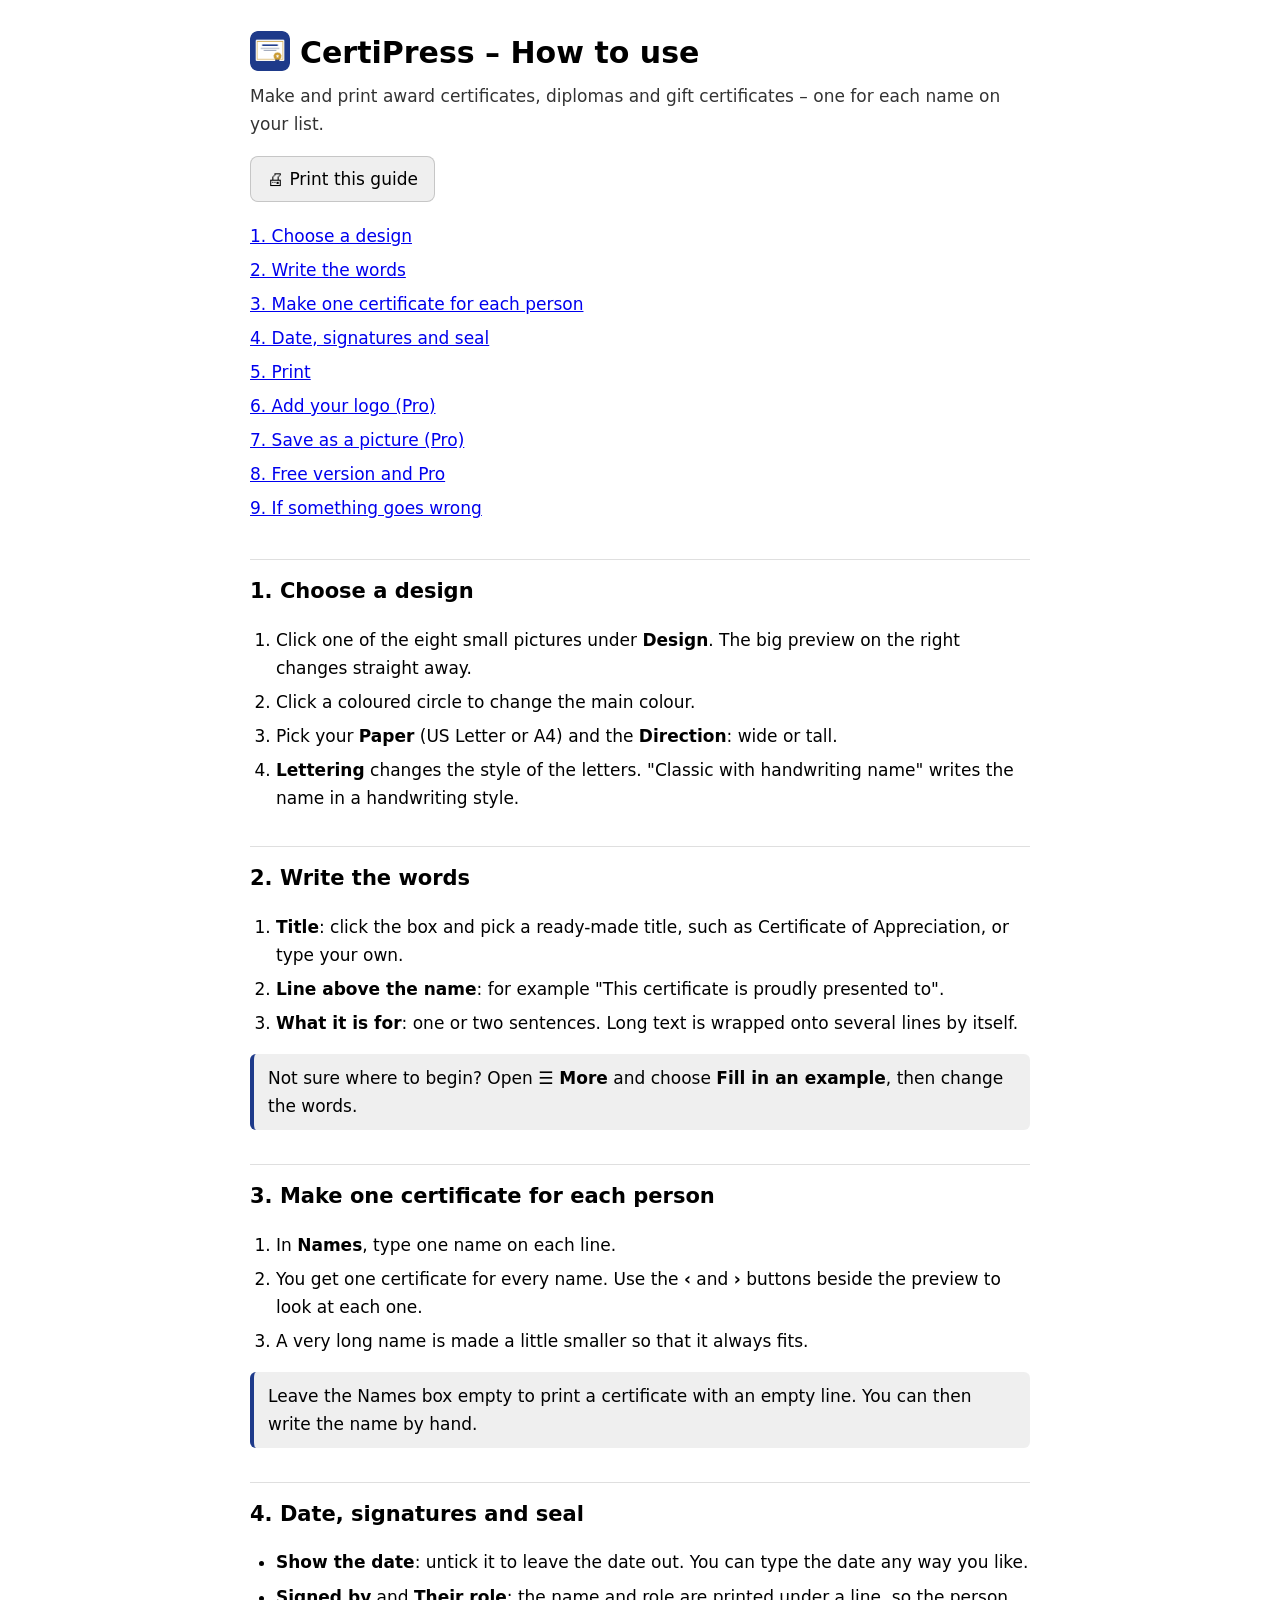
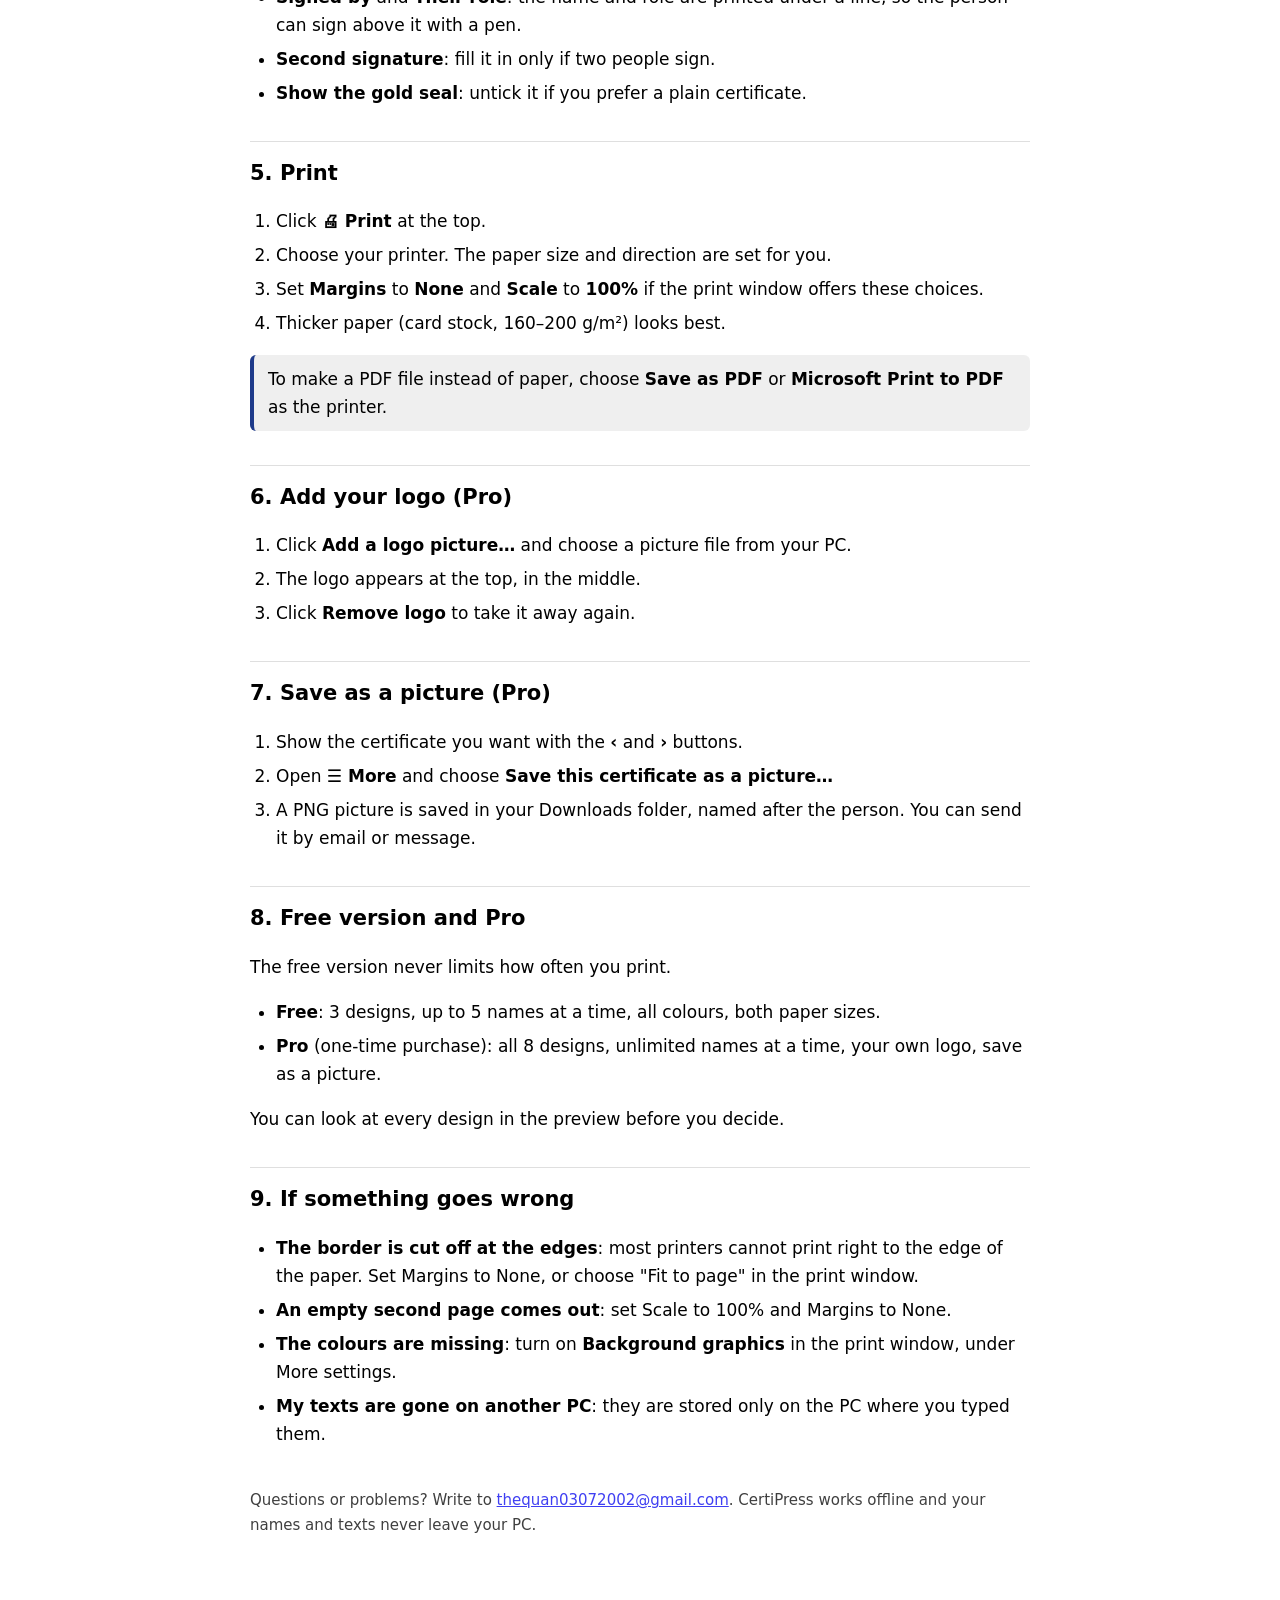
==== help.html @ 879673b3 "CertiPress 1.0" ====
<!doctype html><html lang="en"><head><meta charset="utf-8"><meta name="viewport" content="width=device-width, initial-scale=1"><title>CertiPress – How to use</title><link rel="icon" href="icon-192.png"><style>:root{--a:#1e3a8a;color-scheme:light dark}body{font:17px/1.65 "Segoe UI",system-ui,sans-serif;max-width:780px;margin:0 auto;padding:28px 20px 60px}h1{font-size:30px;margin:0 0 4px}h1 img{vertical-align:-8px;border-radius:8px;margin-right:10px}h2{font-size:21px;margin:34px 0 8px;padding-top:14px;border-top:1px solid #8884}.lead{opacity:.8;margin:0 0 18px}ol,ul{padding-left:26px}li{margin:6px 0}.tip{border-left:4px solid var(--a);background:#8882;padding:10px 14px;border-radius:6px;margin:12px 0}.toc a{display:block;padding:3px 0}.foot{margin-top:40px;opacity:.75;font-size:15px}button{font:inherit;padding:8px 16px;border-radius:8px;border:1px solid #8886;cursor:pointer}figure{margin:16px 0}figure img{display:block;max-width:100%;height:auto;border:1px solid #8886;border-radius:8px}figcaption{font-size:14px;opacity:.75;margin-top:6px}@media print{.noprint{display:none}}</style></head><body><h1><img src="icon-192.png" width="40" height="40" alt="">CertiPress – How to use</h1><p class="lead">Make and print award certificates, diplomas and gift certificates – one for each name on your list.</p><p class="noprint"><button onclick="print()">🖨 Print this guide</button></p><div class="toc noprint"><a href="#s0">1. Choose a design</a><a href="#s1">2. Write the words</a><a href="#s2">3. Make one certificate for each person</a><a href="#s3">4. Date, signatures and seal</a><a href="#s4">5. Print</a><a href="#s5">6. Add your logo (Pro)</a><a href="#s6">7. Save as a picture (Pro)</a><a href="#s7">8. Free version and Pro</a><a href="#s8">9. If something goes wrong</a></div><h2 id="s0">1. Choose a design</h2><ol><li>Click one of the eight small pictures under <b>Design</b>. The big preview on the right changes straight away.</li><li>Click a coloured circle to change the main colour.</li><li>Pick your <b>Paper</b> (US Letter or A4) and the <b>Direction</b>: wide or tall.</li><li><b>Lettering</b> changes the style of the letters. "Classic with handwriting name" writes the name in a handwriting style.</li></ol><h2 id="s1">2. Write the words</h2><ol><li><b>Title</b>: click the box and pick a ready-made title, such as Certificate of Appreciation, or type your own.</li><li><b>Line above the name</b>: for example "This certificate is proudly presented to".</li><li><b>What it is for</b>: one or two sentences. Long text is wrapped onto several lines by itself.</li></ol><div class="tip">Not sure where to begin? Open <b>☰ More</b> and choose <b>Fill in an example</b>, then change the words.</div><h2 id="s2">3. Make one certificate for each person</h2><ol><li>In <b>Names</b>, type one name on each line.</li><li>You get one certificate for every name. Use the <b>‹</b> and <b>›</b> buttons beside the preview to look at each one.</li><li>A very long name is made a little smaller so that it always fits.</li></ol><div class="tip">Leave the Names box empty to print a certificate with an empty line. You can then write the name by hand.</div><h2 id="s3">4. Date, signatures and seal</h2><ul><li><b>Show the date</b>: untick it to leave the date out. You can type the date any way you like.</li><li><b>Signed by</b> and <b>Their role</b>: the name and role are printed under a line, so the person can sign above it with a pen.</li><li><b>Second signature</b>: fill it in only if two people sign.</li><li><b>Show the gold seal</b>: untick it if you prefer a plain certificate.</li></ul><h2 id="s4">5. Print</h2><ol><li>Click <b>🖨 Print</b> at the top.</li><li>Choose your printer. The paper size and direction are set for you.</li><li>Set <b>Margins</b> to <b>None</b> and <b>Scale</b> to <b>100%</b> if the print window offers these choices.</li><li>Thicker paper (card stock, 160–200 g/m²) looks best.</li></ol><div class="tip">To make a PDF file instead of paper, choose <b>Save as PDF</b> or <b>Microsoft Print to PDF</b> as the printer.</div><h2 id="s5">6. Add your logo (Pro)</h2><ol><li>Click <b>Add a logo picture…</b> and choose a picture file from your PC.</li><li>The logo appears at the top, in the middle.</li><li>Click <b>Remove logo</b> to take it away again.</li></ol><h2 id="s6">7. Save as a picture (Pro)</h2><ol><li>Show the certificate you want with the <b>‹</b> and <b>›</b> buttons.</li><li>Open <b>☰ More</b> and choose <b>Save this certificate as a picture…</b></li><li>A PNG picture is saved in your Downloads folder, named after the person. You can send it by email or message.</li></ol><h2 id="s7">8. Free version and Pro</h2><p>The free version never limits how often you print.</p><ul><li><b>Free</b>: 3 designs, up to 5 names at a time, all colours, both paper sizes.</li><li><b>Pro</b> (one-time purchase): all 8 designs, unlimited names at a time, your own logo, save as a picture.</li></ul><p>You can look at every design in the preview before you decide.</p><h2 id="s8">9. If something goes wrong</h2><ul><li><b>The border is cut off at the edges</b>: most printers cannot print right to the edge of the paper. Set Margins to None, or choose "Fit to page" in the print window.</li><li><b>An empty second page comes out</b>: set Scale to 100% and Margins to None.</li><li><b>The colours are missing</b>: turn on <b>Background graphics</b> in the print window, under More settings.</li><li><b>My texts are gone on another PC</b>: they are stored only on the PC where you typed them.</li></ul><p class="foot">Questions or problems? Write to <a href="mailto:thequan03072002@gmail.com">thequan03072002@gmail.com</a>. CertiPress works offline and your names and texts never leave your PC.</p></body></html>
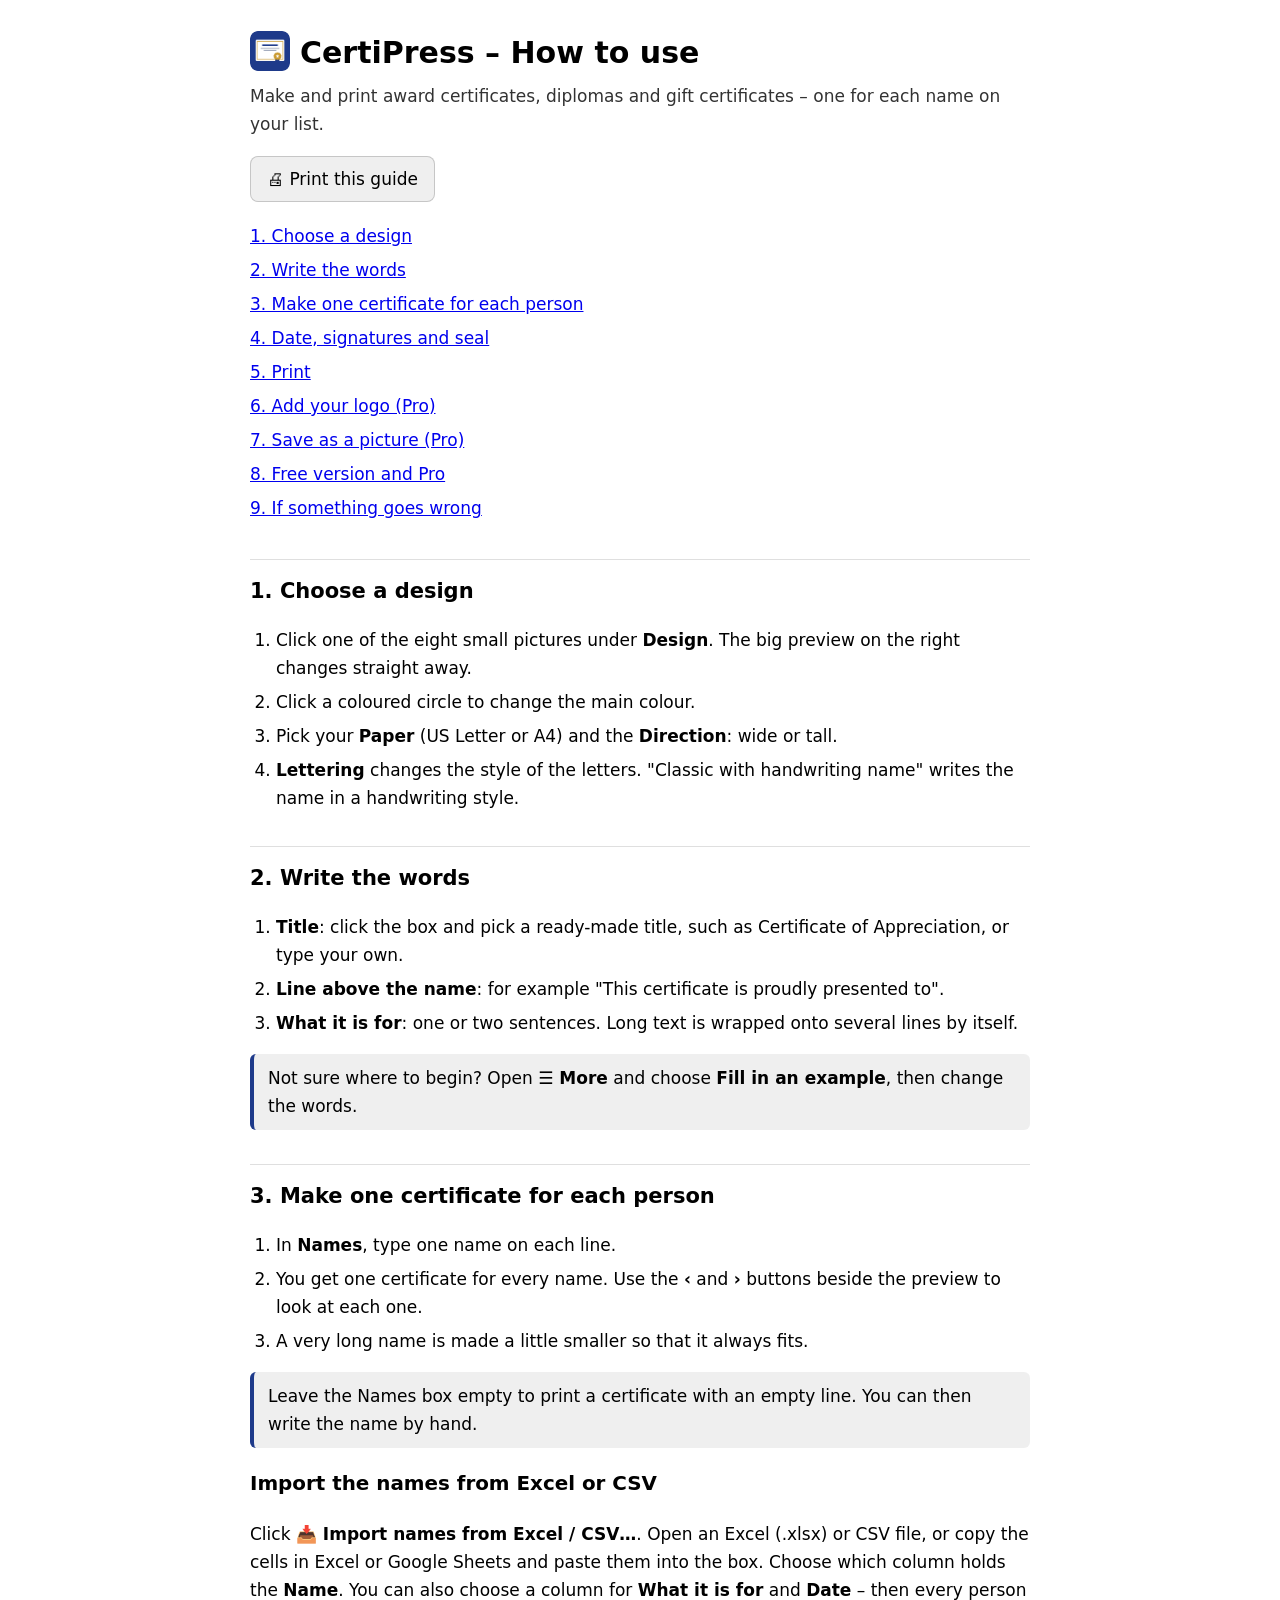
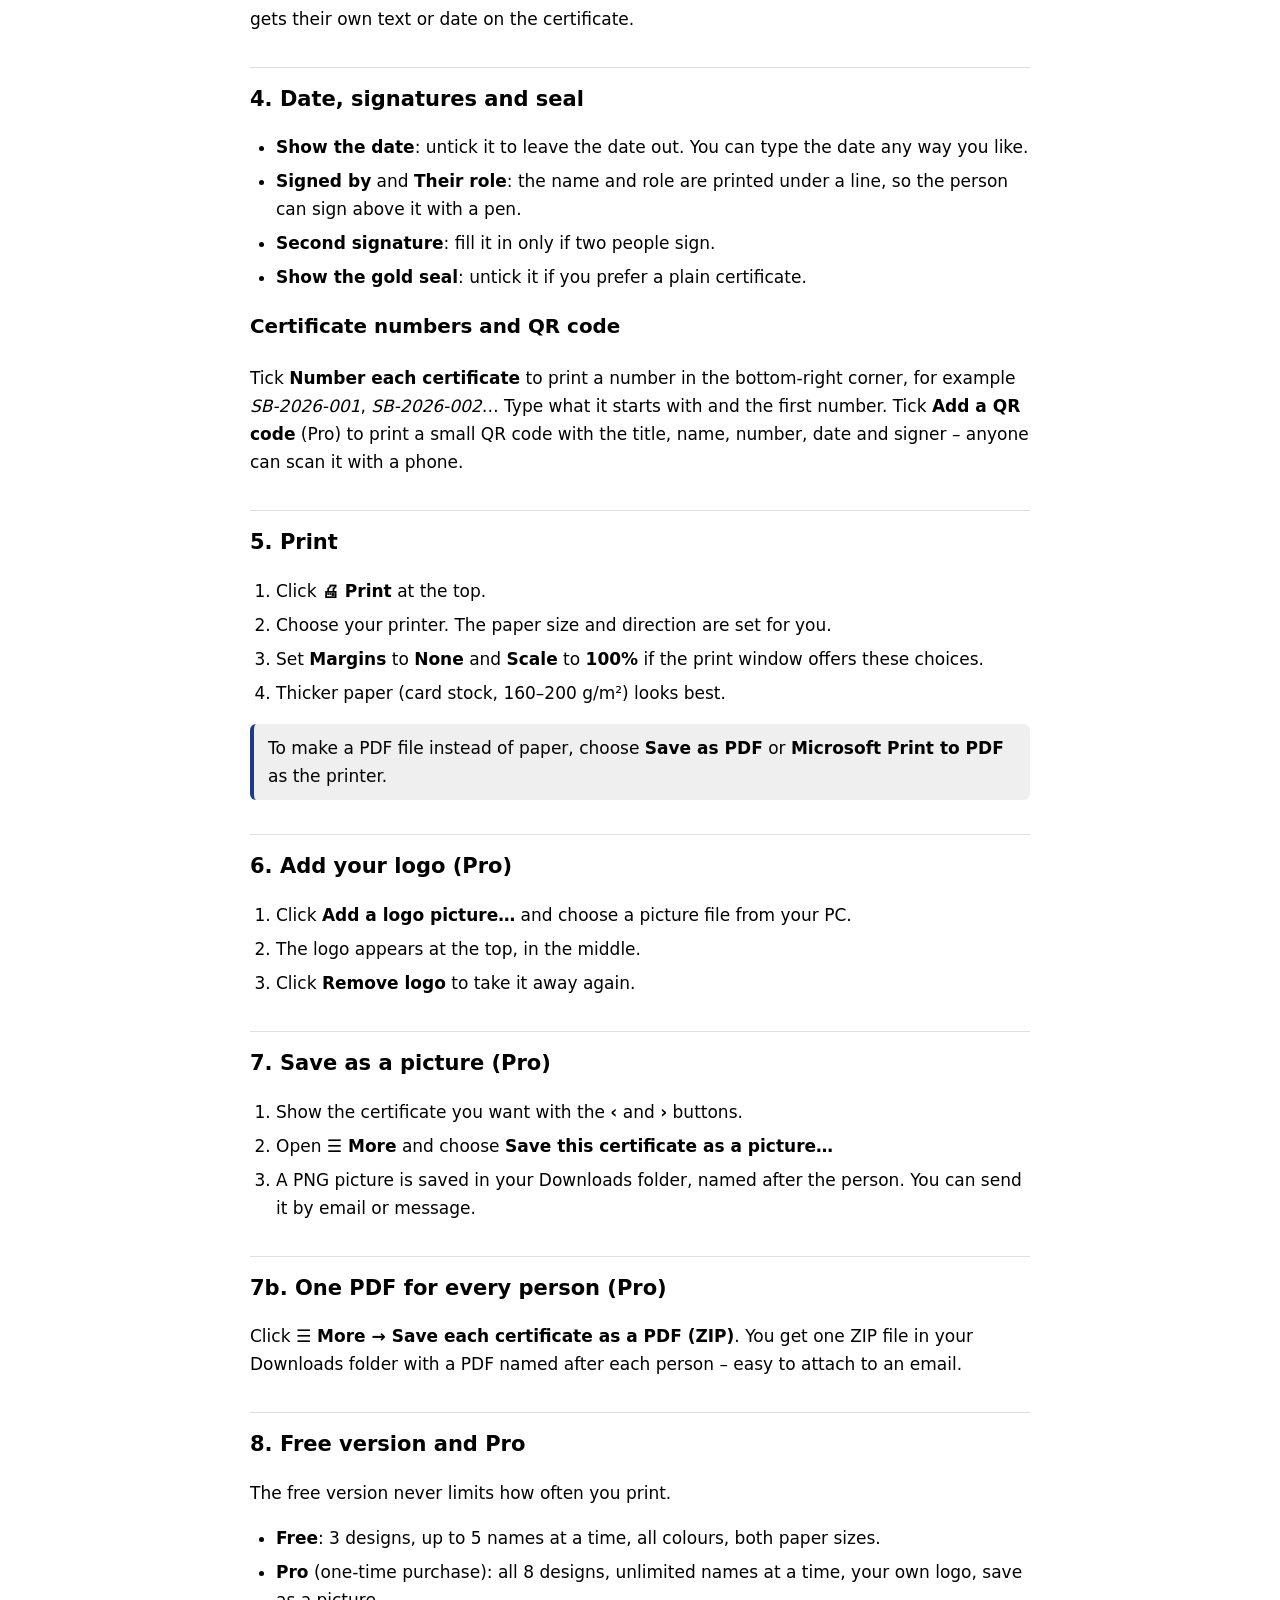
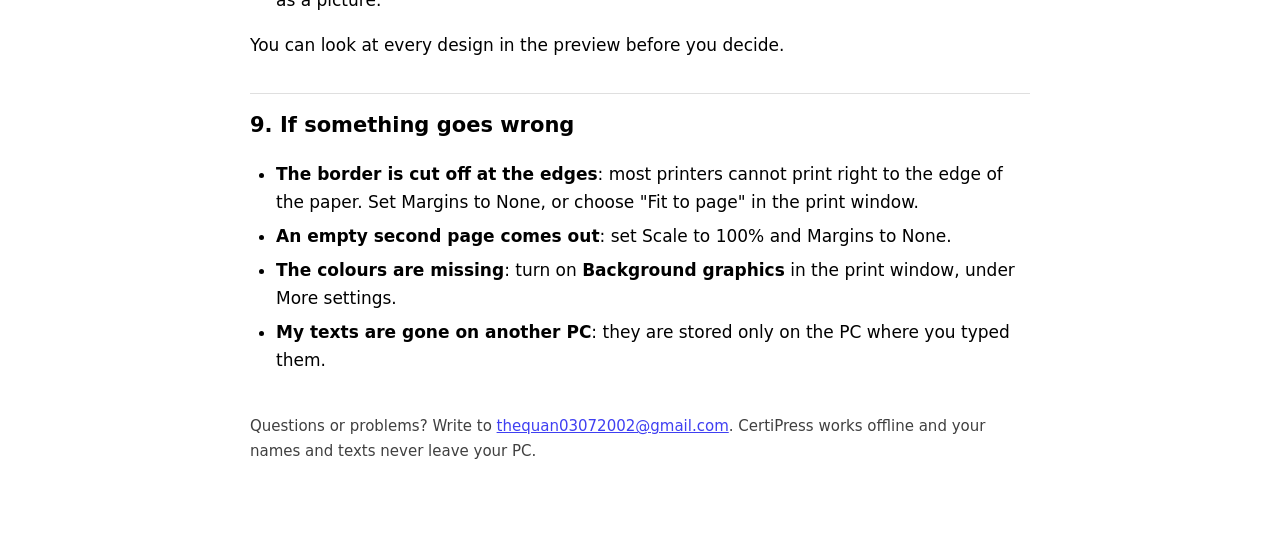
==== commit eff85d74: "Excel/CSV import, certificate numbers, QR codes, ZIP of PDFs" ====
--- a/help.html
+++ b/help.html
@@ -1 +1 @@
-<!doctype html><html lang="en"><head><meta charset="utf-8"><meta name="viewport" content="width=device-width, initial-scale=1"><title>CertiPress – How to use</title><link rel="icon" href="icon-192.png"><style>:root{--a:#1e3a8a;color-scheme:light dark}body{font:17px/1.65 "Segoe UI",system-ui,sans-serif;max-width:780px;margin:0 auto;padding:28px 20px 60px}h1{font-size:30px;margin:0 0 4px}h1 img{vertical-align:-8px;border-radius:8px;margin-right:10px}h2{font-size:21px;margin:34px 0 8px;padding-top:14px;border-top:1px solid #8884}.lead{opacity:.8;margin:0 0 18px}ol,ul{padding-left:26px}li{margin:6px 0}.tip{border-left:4px solid var(--a);background:#8882;padding:10px 14px;border-radius:6px;margin:12px 0}.toc a{display:block;padding:3px 0}.foot{margin-top:40px;opacity:.75;font-size:15px}button{font:inherit;padding:8px 16px;border-radius:8px;border:1px solid #8886;cursor:pointer}figure{margin:16px 0}figure img{display:block;max-width:100%;height:auto;border:1px solid #8886;border-radius:8px}figcaption{font-size:14px;opacity:.75;margin-top:6px}@media print{.noprint{display:none}}</style></head><body><h1><img src="icon-192.png" width="40" height="40" alt="">CertiPress – How to use</h1><p class="lead">Make and print award certificates, diplomas and gift certificates – one for each name on your list.</p><p class="noprint"><button onclick="print()">🖨 Print this guide</button></p><div class="toc noprint"><a href="#s0">1. Choose a design</a><a href="#s1">2. Write the words</a><a href="#s2">3. Make one certificate for each person</a><a href="#s3">4. Date, signatures and seal</a><a href="#s4">5. Print</a><a href="#s5">6. Add your logo (Pro)</a><a href="#s6">7. Save as a picture (Pro)</a><a href="#s7">8. Free version and Pro</a><a href="#s8">9. If something goes wrong</a></div><h2 id="s0">1. Choose a design</h2><ol><li>Click one of the eight small pictures under <b>Design</b>. The big preview on the right changes straight away.</li><li>Click a coloured circle to change the main colour.</li><li>Pick your <b>Paper</b> (US Letter or A4) and the <b>Direction</b>: wide or tall.</li><li><b>Lettering</b> changes the style of the letters. "Classic with handwriting name" writes the name in a handwriting style.</li></ol><h2 id="s1">2. Write the words</h2><ol><li><b>Title</b>: click the box and pick a ready-made title, such as Certificate of Appreciation, or type your own.</li><li><b>Line above the name</b>: for example "This certificate is proudly presented to".</li><li><b>What it is for</b>: one or two sentences. Long text is wrapped onto several lines by itself.</li></ol><div class="tip">Not sure where to begin? Open <b>☰ More</b> and choose <b>Fill in an example</b>, then change the words.</div><h2 id="s2">3. Make one certificate for each person</h2><ol><li>In <b>Names</b>, type one name on each line.</li><li>You get one certificate for every name. Use the <b>‹</b> and <b>›</b> buttons beside the preview to look at each one.</li><li>A very long name is made a little smaller so that it always fits.</li></ol><div class="tip">Leave the Names box empty to print a certificate with an empty line. You can then write the name by hand.</div><h2 id="s3">4. Date, signatures and seal</h2><ul><li><b>Show the date</b>: untick it to leave the date out. You can type the date any way you like.</li><li><b>Signed by</b> and <b>Their role</b>: the name and role are printed under a line, so the person can sign above it with a pen.</li><li><b>Second signature</b>: fill it in only if two people sign.</li><li><b>Show the gold seal</b>: untick it if you prefer a plain certificate.</li></ul><h2 id="s4">5. Print</h2><ol><li>Click <b>🖨 Print</b> at the top.</li><li>Choose your printer. The paper size and direction are set for you.</li><li>Set <b>Margins</b> to <b>None</b> and <b>Scale</b> to <b>100%</b> if the print window offers these choices.</li><li>Thicker paper (card stock, 160–200 g/m²) looks best.</li></ol><div class="tip">To make a PDF file instead of paper, choose <b>Save as PDF</b> or <b>Microsoft Print to PDF</b> as the printer.</div><h2 id="s5">6. Add your logo (Pro)</h2><ol><li>Click <b>Add a logo picture…</b> and choose a picture file from your PC.</li><li>The logo appears at the top, in the middle.</li><li>Click <b>Remove logo</b> to take it away again.</li></ol><h2 id="s6">7. Save as a picture (Pro)</h2><ol><li>Show the certificate you want with the <b>‹</b> and <b>›</b> buttons.</li><li>Open <b>☰ More</b> and choose <b>Save this certificate as a picture…</b></li><li>A PNG picture is saved in your Downloads folder, named after the person. You can send it by email or message.</li></ol><h2 id="s7">8. Free version and Pro</h2><p>The free version never limits how often you print.</p><ul><li><b>Free</b>: 3 designs, up to 5 names at a time, all colours, both paper sizes.</li><li><b>Pro</b> (one-time purchase): all 8 designs, unlimited names at a time, your own logo, save as a picture.</li></ul><p>You can look at every design in the preview before you decide.</p><h2 id="s8">9. If something goes wrong</h2><ul><li><b>The border is cut off at the edges</b>: most printers cannot print right to the edge of the paper. Set Margins to None, or choose "Fit to page" in the print window.</li><li><b>An empty second page comes out</b>: set Scale to 100% and Margins to None.</li><li><b>The colours are missing</b>: turn on <b>Background graphics</b> in the print window, under More settings.</li><li><b>My texts are gone on another PC</b>: they are stored only on the PC where you typed them.</li></ul><p class="foot">Questions or problems? Write to <a href="mailto:thequan03072002@gmail.com">thequan03072002@gmail.com</a>. CertiPress works offline and your names and texts never leave your PC.</p></body></html>+<!doctype html><html lang="en"><head><meta charset="utf-8"><meta name="viewport" content="width=device-width, initial-scale=1"><title>CertiPress – How to use</title><link rel="icon" href="icon-192.png"><style>:root{--a:#1e3a8a;color-scheme:light dark}body{font:17px/1.65 "Segoe UI",system-ui,sans-serif;max-width:780px;margin:0 auto;padding:28px 20px 60px}h1{font-size:30px;margin:0 0 4px}h1 img{vertical-align:-8px;border-radius:8px;margin-right:10px}h2{font-size:21px;margin:34px 0 8px;padding-top:14px;border-top:1px solid #8884}.lead{opacity:.8;margin:0 0 18px}ol,ul{padding-left:26px}li{margin:6px 0}.tip{border-left:4px solid var(--a);background:#8882;padding:10px 14px;border-radius:6px;margin:12px 0}.toc a{display:block;padding:3px 0}.foot{margin-top:40px;opacity:.75;font-size:15px}button{font:inherit;padding:8px 16px;border-radius:8px;border:1px solid #8886;cursor:pointer}figure{margin:16px 0}figure img{display:block;max-width:100%;height:auto;border:1px solid #8886;border-radius:8px}figcaption{font-size:14px;opacity:.75;margin-top:6px}@media print{.noprint{display:none}}</style></head><body><h1><img src="icon-192.png" width="40" height="40" alt="">CertiPress – How to use</h1><p class="lead">Make and print award certificates, diplomas and gift certificates – one for each name on your list.</p><p class="noprint"><button onclick="print()">🖨 Print this guide</button></p><div class="toc noprint"><a href="#s0">1. Choose a design</a><a href="#s1">2. Write the words</a><a href="#s2">3. Make one certificate for each person</a><a href="#s3">4. Date, signatures and seal</a><a href="#s4">5. Print</a><a href="#s5">6. Add your logo (Pro)</a><a href="#s6">7. Save as a picture (Pro)</a><a href="#s7">8. Free version and Pro</a><a href="#s8">9. If something goes wrong</a></div><h2 id="s0">1. Choose a design</h2><ol><li>Click one of the eight small pictures under <b>Design</b>. The big preview on the right changes straight away.</li><li>Click a coloured circle to change the main colour.</li><li>Pick your <b>Paper</b> (US Letter or A4) and the <b>Direction</b>: wide or tall.</li><li><b>Lettering</b> changes the style of the letters. "Classic with handwriting name" writes the name in a handwriting style.</li></ol><h2 id="s1">2. Write the words</h2><ol><li><b>Title</b>: click the box and pick a ready-made title, such as Certificate of Appreciation, or type your own.</li><li><b>Line above the name</b>: for example "This certificate is proudly presented to".</li><li><b>What it is for</b>: one or two sentences. Long text is wrapped onto several lines by itself.</li></ol><div class="tip">Not sure where to begin? Open <b>☰ More</b> and choose <b>Fill in an example</b>, then change the words.</div><h2 id="s2">3. Make one certificate for each person</h2><ol><li>In <b>Names</b>, type one name on each line.</li><li>You get one certificate for every name. Use the <b>‹</b> and <b>›</b> buttons beside the preview to look at each one.</li><li>A very long name is made a little smaller so that it always fits.</li></ol><div class="tip">Leave the Names box empty to print a certificate with an empty line. You can then write the name by hand.</div><h3>Import the names from Excel or CSV</h3><p>Click <b>📥 Import names from Excel / CSV…</b>. Open an Excel (.xlsx) or CSV file, or copy the cells in Excel or Google Sheets and paste them into the box. Choose which column holds the <b>Name</b>. You can also choose a column for <b>What it is for</b> and <b>Date</b> – then every person gets their own text or date on the certificate.</p><h2 id="s3">4. Date, signatures and seal</h2><ul><li><b>Show the date</b>: untick it to leave the date out. You can type the date any way you like.</li><li><b>Signed by</b> and <b>Their role</b>: the name and role are printed under a line, so the person can sign above it with a pen.</li><li><b>Second signature</b>: fill it in only if two people sign.</li><li><b>Show the gold seal</b>: untick it if you prefer a plain certificate.</li></ul><h3>Certificate numbers and QR code</h3><p>Tick <b>Number each certificate</b> to print a number in the bottom-right corner, for example <i>SB-2026-001</i>, <i>SB-2026-002</i>… Type what it starts with and the first number. Tick <b>Add a QR code</b> (Pro) to print a small QR code with the title, name, number, date and signer – anyone can scan it with a phone.</p><h2 id="s4">5. Print</h2><ol><li>Click <b>🖨 Print</b> at the top.</li><li>Choose your printer. The paper size and direction are set for you.</li><li>Set <b>Margins</b> to <b>None</b> and <b>Scale</b> to <b>100%</b> if the print window offers these choices.</li><li>Thicker paper (card stock, 160–200 g/m²) looks best.</li></ol><div class="tip">To make a PDF file instead of paper, choose <b>Save as PDF</b> or <b>Microsoft Print to PDF</b> as the printer.</div><h2 id="s5">6. Add your logo (Pro)</h2><ol><li>Click <b>Add a logo picture…</b> and choose a picture file from your PC.</li><li>The logo appears at the top, in the middle.</li><li>Click <b>Remove logo</b> to take it away again.</li></ol><h2 id="s6">7. Save as a picture (Pro)</h2><ol><li>Show the certificate you want with the <b>‹</b> and <b>›</b> buttons.</li><li>Open <b>☰ More</b> and choose <b>Save this certificate as a picture…</b></li><li>A PNG picture is saved in your Downloads folder, named after the person. You can send it by email or message.</li></ol><h2 id="s6b">7b. One PDF for every person (Pro)</h2><p>Click <b>☰ More → Save each certificate as a PDF (ZIP)</b>. You get one ZIP file in your Downloads folder with a PDF named after each person – easy to attach to an email.</p><h2 id="s7">8. Free version and Pro</h2><p>The free version never limits how often you print.</p><ul><li><b>Free</b>: 3 designs, up to 5 names at a time, all colours, both paper sizes.</li><li><b>Pro</b> (one-time purchase): all 8 designs, unlimited names at a time, your own logo, save as a picture.</li></ul><p>You can look at every design in the preview before you decide.</p><h2 id="s8">9. If something goes wrong</h2><ul><li><b>The border is cut off at the edges</b>: most printers cannot print right to the edge of the paper. Set Margins to None, or choose "Fit to page" in the print window.</li><li><b>An empty second page comes out</b>: set Scale to 100% and Margins to None.</li><li><b>The colours are missing</b>: turn on <b>Background graphics</b> in the print window, under More settings.</li><li><b>My texts are gone on another PC</b>: they are stored only on the PC where you typed them.</li></ul><p class="foot">Questions or problems? Write to <a href="mailto:thequan03072002@gmail.com">thequan03072002@gmail.com</a>. CertiPress works offline and your names and texts never leave your PC.</p></body></html>
